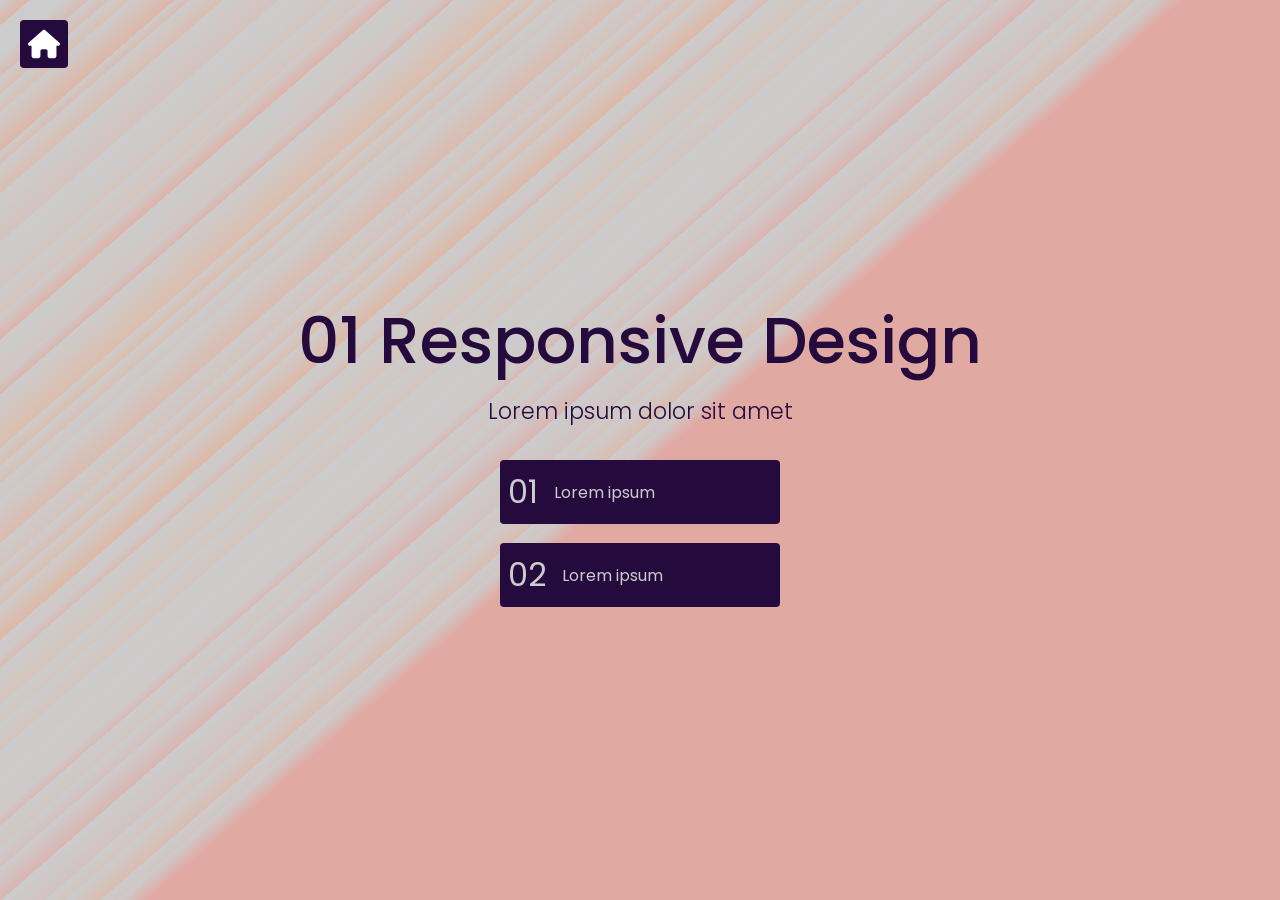
==== 01-responsive-design/index.html @ 39ef24ae "Cambio de foto y diseño" ====
<!DOCTYPE html>
<html lang="en">
<head>
    <meta charset="UTF-8">
    <meta name="viewport" content="width=device-width, initial-scale=1.0">
    <title>01 Responsive Design</title>
    
    <link rel="stylesheet" href="../css/master.css">
</head>
    <body class="rdesign">
        <nav>
            <a href="../index.html">   
                 <svg xmlns="http://www.w3.org/2000/svg" viewBox="0 0 576 512"><!--!Font Awesome Free 6.5.2 by @fontawesome - https://fontawesome.com License - https://fontawesome.com/license/free Copyright 2024 Fonticons, Inc.--><path fill="#ffffff" d="M575.8 255.5c0 18-15 32.1-32 32.1h-32l.7 160.2c0 2.7-.2 5.4-.5 8.1V472c0 22.1-17.9 40-40 40H456c-1.1 0-2.2 0-3.3-.1c-1.4 .1-2.8 .1-4.2 .1H416 392c-22.1 0-40-17.9-40-40V448 384c0-17.7-14.3-32-32-32H256c-17.7 0-32 14.3-32 32v64 24c0 22.1-17.9 40-40 40H160 128.1c-1.5 0-3-.1-4.5-.2c-1.2 .1-2.4 .2-3.6 .2H104c-22.1 0-40-17.9-40-40V360c0-.9 0-1.9 .1-2.8V287.6H32c-18 0-32-14-32-32.1c0-9 3-17 10-24L266.4 8c7-7 15-8 22-8s15 2 21 7L564.8 231.5c8 7 12 15 11 24z"/></svg>
            </a>
        </nav>
        <main>
        <header>
            <h1>01 Responsive Design</h1>
            <h2>Lorem ipsum dolor sit amet</h2>
        </header>
            <menu>
            <a href="#">
                <span>01</span>
                Lorem ipsum
            </a>
            <a href="#">
                <span>02</span>
                Lorem ipsum
            </a>
            </menu>
        </main>
    </body>
</html>
---- css/master.css ----
/*FONT*/
@import url('https://fonts.googleapis.com/css2?family=Poppins:wght@100;200;300;400;500;600;700;800;900&display=swap');/**F O N T/


/*VARIABLES*/
:root{
    --color-pri: #cccccc;
    --color-sec: #250A3D;
    --ffamily: Poppins, sans-serif;

}
/*RESET*/
*, *::before, *::after{
    box-sizing: border-box; 
}

*{
    margin: 0; 
    padding: 0; 
}

ul[role='list'], ol[role='list']{
    list-style: none; 
}

html:focus-within{
    scroll-behavior: smooth; 
}

a:not([class]){
    text-decoration-skip-ink: auto; 
}

img, picture, svg, video, canvas{
    max-width: 100%;
    height: auto; 
    vertical-align: middle; 
    font-style: italic; 
    background-repeat: no-repeat; 
    background-size: cover;
}

input, button, textarea, select{
    font: inherit; 
}

@media (prefers-reduced-motion: reduce){
    html:focus-within {
        scroll-behavior: auto;
    }
    *, *::before, *::after {
        animation-duration: 0.01ms !important;
        animation-iteration-count: 1 !important;
        transition-duration: 0.01ms !important;
        scroll-behavior: auto !important;
        transition: none;
    }
}

body, html{
    height: 100%; 
    scroll-behavior: smooth; 
}

/*GENERAL*/
body{
    color: #250A3D;
    font-family: var(--ffamily);
    display: flex;
    justify-content: center;
    align-items: center;
    min-height: 100vh;
}
nav{
   background-color: var(--color-sec);
   border-radius: 4px;
   padding: 8px;
   position: fixed;
   top: 20px;
   left: 20px;
   transition: all 0.4s ease-in;
   a:is(:link, :visited) {
    svg {
        height: 32px;
        width: 32px;
        }
    }
}
nav:is(:hover) {
    background-color: #4c0e2d;
        transform: scale(1.02) translateY(-2px);
}
main{
    display: flex;
    flex-direction: column;
    justify-content: center;
    align-items: center;
    gap: 2rem;
    header{
        display: flex;
        flex-direction: column;
        align-items: center;
        justify-content: center;
        gap: 0.4rem;
        h1{
            font-size: 2rem;
            font-weight: 500;
            text-align: center;
        }
        h2{
            font-size: 1.4rem;
            font-weight: 300;
            text-align: center;
        }
        h3{
            font-size: 1rem;
            font-weight: 500;
        }
        img {
            width: 160px;
        }
    }
    menu{
        display: flex;
        flex-direction: column;
        align-items: center;
        gap: 1.2rem;
        a:is(:link, :visited) {
            border-radius: 4px;
            background-color: var(--color-sec);
            color: var(--color-pri);
            display: flex;
            align-items: center;
            gap: 1rem;
            text-decoration: none;
            padding: 8px;
            transition: all 0.4s ease-in-out;
            width: 280px;
            span{
                font-size: 2rem;
            }
        }
        a:is(:hover){
            background-color: #8a65aa;
            transform: scale(1.02) translateY(-2px);
        }
    }
}

/*MAIN MENU*/
body.mmenu{
    background-color: #cccccc;
background-image: url("data:image/svg+xml,%3Csvg xmlns='http://www.w3.org/2000/svg' width='100%25' height='100%25' viewBox='0 0 1600 1200'%3E%3Cdefs%3E%3ClinearGradient id='a' x1='0' x2='0' y1='0' y2='100%25' gradientTransform='rotate(139,655,324)' gradientUnits='userSpaceOnUse'%3E%3Cstop offset='0' stop-color='%23b996e5'/%3E%3Cstop offset='0.02' stop-color='%23cccccc'/%3E%3Cstop offset='0.02' stop-color='%23c094e6'/%3E%3Cstop offset='0.032' stop-color='%23cccccc'/%3E%3Cstop offset='0.032' stop-color='%23bb8de8'/%3E%3Cstop offset='0.056' stop-color='%23cccccc'/%3E%3Cstop offset='0.056' stop-color='%23ccb3d9'/%3E%3Cstop offset='0.07' stop-color='%23cccccc'/%3E%3Cstop offset='0.07' stop-color='%23d18de8'/%3E%3Cstop offset='0.1' stop-color='%23cccccc'/%3E%3Cstop offset='0.1' stop-color='%23c29ee2'/%3E%3Cstop offset='0.126' stop-color='%23cccccc'/%3E%3Cstop offset='0.126' stop-color='%23beaadd'/%3E%3Cstop offset='0.142' stop-color='%23cccccc'/%3E%3Cstop offset='0.142' stop-color='%23cbb0da'/%3E%3Cstop offset='0.159' stop-color='%23cccccc'/%3E%3Cstop offset='0.159' stop-color='%23cac7cf'/%3E%3Cstop offset='0.17' stop-color='%23cccccc'/%3E%3Cstop offset='0.17' stop-color='%23cfb3d9'/%3E%3Cstop offset='0.197' stop-color='%23cccccc'/%3E%3Cstop offset='0.197' stop-color='%23d1a8dd'/%3E%3Cstop offset='0.218' stop-color='%23cccccc'/%3E%3Cstop offset='0.218' stop-color='%23bfa5df'/%3E%3Cstop offset='0.239' stop-color='%23cccccc'/%3E%3Cstop offset='0.239' stop-color='%23cdc1d2'/%3E%3Cstop offset='0.254' stop-color='%23cccccc'/%3E%3Cstop offset='0.254' stop-color='%23c596e5'/%3E%3Cstop offset='0.283' stop-color='%23cccccc'/%3E%3Cstop offset='0.283' stop-color='%23ccbad6'/%3E%3Cstop offset='0.294' stop-color='%23cccccc'/%3E%3Cstop offset='0.294' stop-color='%23c099e4'/%3E%3Cstop offset='0.305' stop-color='%23cccccc'/%3E%3Cstop offset='0.305' stop-color='%23b894e6'/%3E%3Cstop offset='0.332' stop-color='%23cccccc'/%3E%3Cstop offset='0.332' stop-color='%23ccbdd4'/%3E%3Cstop offset='0.346' stop-color='%23cccccc'/%3E%3Cstop offset='0.346' stop-color='%23bfa5df'/%3E%3Cstop offset='0.362' stop-color='%23cccccc'/%3E%3Cstop offset='0.362' stop-color='%23bea5df'/%3E%3Cstop offset='0.381' stop-color='%23cccccc'/%3E%3Cstop offset='0.381' stop-color='%23c7b2d9'/%3E%3Cstop offset='0.415' stop-color='%23cccccc'/%3E%3Cstop offset='0.415' stop-color='%23c8c0d3'/%3E%3Cstop offset='0.428' stop-color='%23cccccc'/%3E%3Cstop offset='0.428' stop-color='%23c8bfd3'/%3E%3Cstop offset='0.442' stop-color='%23cccccc'/%3E%3Cstop offset='0.442' stop-color='%23cfb1da'/%3E%3Cstop offset='0.456' stop-color='%23cccccc'/%3E%3Cstop offset='0.456' stop-color='%23c9c3d1'/%3E%3Cstop offset='0.498' stop-color='%23cccccc'/%3E%3Cstop offset='0.498' stop-color='%23d0abdc'/%3E%3Cstop offset='0.511' stop-color='%23cccccc'/%3E%3Cstop offset='0.511' stop-color='%23c48de8'/%3E%3Cstop offset='0.532' stop-color='%23cccccc'/%3E%3Cstop offset='0.532' stop-color='%23ccc9ce'/%3E%3Cstop offset='0.541' stop-color='%23cccccc'/%3E%3Cstop offset='0.541' stop-color='%23b98fe7'/%3E%3Cstop offset='0.56' stop-color='%23cccccc'/%3E%3Cstop offset='0.56' stop-color='%23c699e4'/%3E%3Cstop offset='0.581' stop-color='%23cccccc'/%3E%3Cstop offset='0.581' stop-color='%23cb98e4'/%3E%3Cstop offset='0.6' stop-color='%23cccccc'/%3E%3Cstop offset='0.6' stop-color='%23c7bed3'/%3E%3Cstop offset='0.618' stop-color='%23cccccc'/%3E%3Cstop offset='0.618' stop-color='%23ccc6cf'/%3E%3Cstop offset='0.656' stop-color='%23cccccc'/%3E%3Cstop offset='0.656' stop-color='%23cab9d6'/%3E%3Cstop offset='0.679' stop-color='%23cccccc'/%3E%3Cstop offset='0.679' stop-color='%23cdc4d1'/%3E%3Cstop offset='0.689' stop-color='%23cccccc'/%3E%3Cstop offset='0.689' stop-color='%23ccbfd3'/%3E%3Cstop offset='0.720' stop-color='%23cccccc'/%3E%3Cstop offset='0.720' stop-color='%23cfa7de'/%3E%3Cstop offset='0.734' stop-color='%23cccccc'/%3E%3Cstop offset='0.734' stop-color='%23c291e7'/%3E%3Cstop offset='0.748' stop-color='%23cccccc'/%3E%3Cstop offset='0.748' stop-color='%23c8acdc'/%3E%3Cstop offset='0.764' stop-color='%23cccccc'/%3E%3Cstop offset='0.764' stop-color='%23bfa1e1'/%3E%3Cstop offset='0.788' stop-color='%23cccccc'/%3E%3Cstop offset='0.788' stop-color='%23c5a3e0'/%3E%3Cstop offset='0.808' stop-color='%23cccccc'/%3E%3Cstop offset='0.808' stop-color='%23d19be3'/%3E%3Cstop offset='0.831' stop-color='%23cccccc'/%3E%3Cstop offset='0.831' stop-color='%23d0a5df'/%3E%3Cstop offset='0.856' stop-color='%23cccccc'/%3E%3Cstop offset='0.856' stop-color='%23c7a4df'/%3E%3Cstop offset='0.872' stop-color='%23cccccc'/%3E%3Cstop offset='0.872' stop-color='%23cdbfd3'/%3E%3Cstop offset='0.894' stop-color='%23cccccc'/%3E%3Cstop offset='0.894' stop-color='%23c48ee8'/%3E%3Cstop offset='0.914' stop-color='%23cccccc'/%3E%3Cstop offset='0.914' stop-color='%23c8bdd4'/%3E%3Cstop offset='0.942' stop-color='%23cccccc'/%3E%3Cstop offset='0.942' stop-color='%23cbc8ce'/%3E%3Cstop offset='0.957' stop-color='%23cccccc'/%3E%3Cstop offset='0.957' stop-color='%23cbc6cf'/%3E%3Cstop offset='0.973' stop-color='%23cccccc'/%3E%3Cstop offset='0.973' stop-color='%23c18de8'/%3E%3Cstop offset='1' stop-color='%23cccccc'/%3E%3Cstop offset='1' stop-color='%23cc9ee2'/%3E%3C/linearGradient%3E%3C/defs%3E%3Crect fill='url(%23a)' x='0' y='0' width='100%25' height='100%25'/%3E%3C/svg%3E");
background-attachment: fixed;
background-position: center;
background-size: cover;
}

/*RESPONSIVE DESIGN*/

body.rdesign{
    background-color: #cccccc;
    background-image: url("data:image/svg+xml,%3Csvg xmlns='http://www.w3.org/2000/svg' width='100%25' height='100%25' viewBox='0 0 1600 1200'%3E%3Cdefs%3E%3ClinearGradient id='a' x1='0' x2='0' y1='0' y2='100%25' gradientTransform='rotate(139,655,324)' gradientUnits='userSpaceOnUse'%3E%3Cstop offset='0' stop-color='%23e0aaa3'/%3E%3Cstop offset='0.02' stop-color='%23cccccc'/%3E%3Cstop offset='0.02' stop-color='%23d1c5c3'/%3E%3Cstop offset='0.032' stop-color='%23cccccc'/%3E%3Cstop offset='0.032' stop-color='%23dabcb0'/%3E%3Cstop offset='0.056' stop-color='%23cccccc'/%3E%3Cstop offset='0.056' stop-color='%23d4c5be'/%3E%3Cstop offset='0.07' stop-color='%23cccccc'/%3E%3Cstop offset='0.07' stop-color='%23d2c2c1'/%3E%3Cstop offset='0.1' stop-color='%23cccccc'/%3E%3Cstop offset='0.1' stop-color='%23dab5b1'/%3E%3Cstop offset='0.126' stop-color='%23cccccc'/%3E%3Cstop offset='0.126' stop-color='%23d4c0be'/%3E%3Cstop offset='0.142' stop-color='%23cccccc'/%3E%3Cstop offset='0.142' stop-color='%23d2c6c1'/%3E%3Cstop offset='0.159' stop-color='%23cccccc'/%3E%3Cstop offset='0.159' stop-color='%23d9b8b3'/%3E%3Cstop offset='0.17' stop-color='%23cccccc'/%3E%3Cstop offset='0.17' stop-color='%23cfc9c7'/%3E%3Cstop offset='0.197' stop-color='%23cccccc'/%3E%3Cstop offset='0.197' stop-color='%23cfc9c7'/%3E%3Cstop offset='0.218' stop-color='%23cccccc'/%3E%3Cstop offset='0.218' stop-color='%23d4c4bd'/%3E%3Cstop offset='0.239' stop-color='%23cccccc'/%3E%3Cstop offset='0.239' stop-color='%23d2c7c0'/%3E%3Cstop offset='0.254' stop-color='%23cccccc'/%3E%3Cstop offset='0.254' stop-color='%23d5c5bc'/%3E%3Cstop offset='0.283' stop-color='%23cccccc'/%3E%3Cstop offset='0.283' stop-color='%23dabab1'/%3E%3Cstop offset='0.294' stop-color='%23cccccc'/%3E%3Cstop offset='0.294' stop-color='%23cfc8c6'/%3E%3Cstop offset='0.305' stop-color='%23cccccc'/%3E%3Cstop offset='0.305' stop-color='%23dfb8a5'/%3E%3Cstop offset='0.332' stop-color='%23cccccc'/%3E%3Cstop offset='0.332' stop-color='%23dbbfaf'/%3E%3Cstop offset='0.346' stop-color='%23cccccc'/%3E%3Cstop offset='0.346' stop-color='%23d8bfb5'/%3E%3Cstop offset='0.362' stop-color='%23cccccc'/%3E%3Cstop offset='0.362' stop-color='%23d5c3ba'/%3E%3Cstop offset='0.381' stop-color='%23cccccc'/%3E%3Cstop offset='0.381' stop-color='%23dbbbaf'/%3E%3Cstop offset='0.415' stop-color='%23cccccc'/%3E%3Cstop offset='0.415' stop-color='%23d1c6c3'/%3E%3Cstop offset='0.428' stop-color='%23cccccc'/%3E%3Cstop offset='0.428' stop-color='%23d8c0b5'/%3E%3Cstop offset='0.442' stop-color='%23cccccc'/%3E%3Cstop offset='0.442' stop-color='%23dcbeac'/%3E%3Cstop offset='0.456' stop-color='%23cccccc'/%3E%3Cstop offset='0.456' stop-color='%23dcbdad'/%3E%3Cstop offset='0.498' stop-color='%23cccccc'/%3E%3Cstop offset='0.498' stop-color='%23dcb4ad'/%3E%3Cstop offset='0.511' stop-color='%23cccccc'/%3E%3Cstop offset='0.511' stop-color='%23d2c6c1'/%3E%3Cstop offset='0.532' stop-color='%23cccccc'/%3E%3Cstop offset='0.532' stop-color='%23cecac8'/%3E%3Cstop offset='0.541' stop-color='%23cccccc'/%3E%3Cstop offset='0.541' stop-color='%23deb3a8'/%3E%3Cstop offset='0.56' stop-color='%23cccccc'/%3E%3Cstop offset='0.56' stop-color='%23d5c4bc'/%3E%3Cstop offset='0.581' stop-color='%23cccccc'/%3E%3Cstop offset='0.581' stop-color='%23d4c5be'/%3E%3Cstop offset='0.6' stop-color='%23cccccc'/%3E%3Cstop offset='0.6' stop-color='%23cecac9'/%3E%3Cstop offset='0.618' stop-color='%23cccccc'/%3E%3Cstop offset='0.618' stop-color='%23d4c2bd'/%3E%3Cstop offset='0.656' stop-color='%23cccccc'/%3E%3Cstop offset='0.656' stop-color='%23dabeb0'/%3E%3Cstop offset='0.679' stop-color='%23cccccc'/%3E%3Cstop offset='0.679' stop-color='%23dabcb0'/%3E%3Cstop offset='0.689' stop-color='%23cccccc'/%3E%3Cstop offset='0.689' stop-color='%23deb6a7'/%3E%3Cstop offset='0.720' stop-color='%23cccccc'/%3E%3Cstop offset='0.720' stop-color='%23d8c1b4'/%3E%3Cstop offset='0.734' stop-color='%23cccccc'/%3E%3Cstop offset='0.734' stop-color='%23d8beb5'/%3E%3Cstop offset='0.748' stop-color='%23cccccc'/%3E%3Cstop offset='0.748' stop-color='%23d8bab4'/%3E%3Cstop offset='0.764' stop-color='%23cccccc'/%3E%3Cstop offset='0.764' stop-color='%23cccccc'/%3E%3Cstop offset='0.788' stop-color='%23cccccc'/%3E%3Cstop offset='0.788' stop-color='%23deb5a6'/%3E%3Cstop offset='0.808' stop-color='%23cccccc'/%3E%3Cstop offset='0.808' stop-color='%23dbbdaf'/%3E%3Cstop offset='0.831' stop-color='%23cccccc'/%3E%3Cstop offset='0.831' stop-color='%23d2c5c0'/%3E%3Cstop offset='0.856' stop-color='%23cccccc'/%3E%3Cstop offset='0.856' stop-color='%23deb0a7'/%3E%3Cstop offset='0.872' stop-color='%23cccccc'/%3E%3Cstop offset='0.872' stop-color='%23d7bbb7'/%3E%3Cstop offset='0.894' stop-color='%23cccccc'/%3E%3Cstop offset='0.894' stop-color='%23dbbeaf'/%3E%3Cstop offset='0.914' stop-color='%23cccccc'/%3E%3Cstop offset='0.914' stop-color='%23d4c4bd'/%3E%3Cstop offset='0.942' stop-color='%23cccccc'/%3E%3Cstop offset='0.942' stop-color='%23d6beb9'/%3E%3Cstop offset='0.957' stop-color='%23cccccc'/%3E%3Cstop offset='0.957' stop-color='%23d8b7b4'/%3E%3Cstop offset='0.973' stop-color='%23cccccc'/%3E%3Cstop offset='0.973' stop-color='%23dfbba6'/%3E%3Cstop offset='1' stop-color='%23cccccc'/%3E%3Cstop offset='1' stop-color='%23cdcbcb'/%3E%3C/linearGradient%3E%3C/defs%3E%3Crect fill='url(%23a)' x='0' y='0' width='100%25' height='100%25'/%3E%3C/svg%3E");
    background-attachment: fixed;
    background-position: center;
    background-size: cover;
    header{
        h1{
            font-size: 4rem;
        }
    }
    menu{
        a:is(:link, :visited) {
            color: var(--color-pri);
        }
    }
}
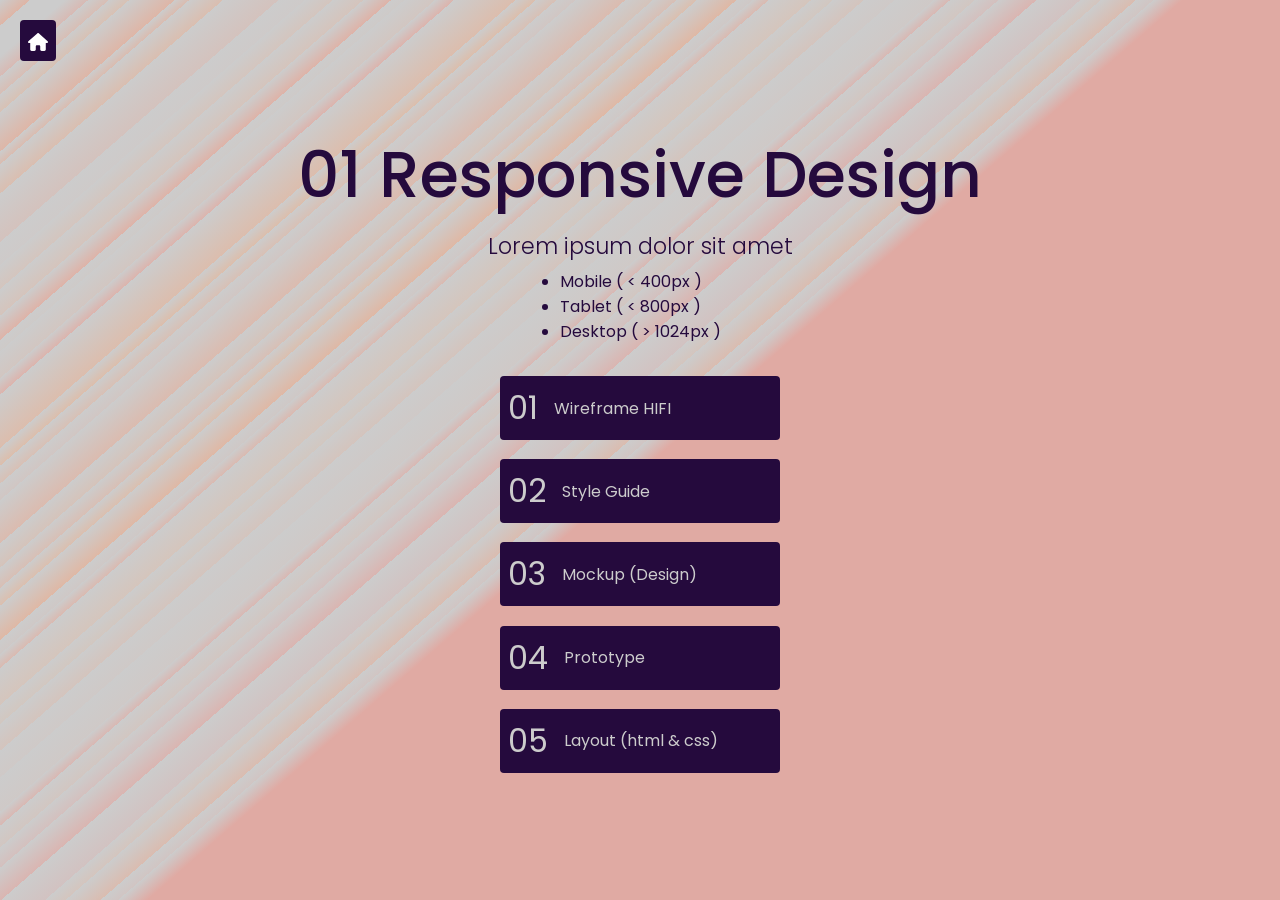
==== commit 5e28791f: "newpage" ====
--- a/01-responsive-design/index.html
+++ b/01-responsive-design/index.html
@@ -7,7 +7,7 @@
     
     <link rel="stylesheet" href="../css/master.css">
 </head>
-    <body class="rdesign">
+    <body class="level2">
         <nav>
             <a href="../index.html">   
                  <svg xmlns="http://www.w3.org/2000/svg" viewBox="0 0 576 512"><!--!Font Awesome Free 6.5.2 by @fontawesome - https://fontawesome.com License - https://fontawesome.com/license/free Copyright 2024 Fonticons, Inc.--><path fill="#ffffff" d="M575.8 255.5c0 18-15 32.1-32 32.1h-32l.7 160.2c0 2.7-.2 5.4-.5 8.1V472c0 22.1-17.9 40-40 40H456c-1.1 0-2.2 0-3.3-.1c-1.4 .1-2.8 .1-4.2 .1H416 392c-22.1 0-40-17.9-40-40V448 384c0-17.7-14.3-32-32-32H256c-17.7 0-32 14.3-32 32v64 24c0 22.1-17.9 40-40 40H160 128.1c-1.5 0-3-.1-4.5-.2c-1.2 .1-2.4 .2-3.6 .2H104c-22.1 0-40-17.9-40-40V360c0-.9 0-1.9 .1-2.8V287.6H32c-18 0-32-14-32-32.1c0-9 3-17 10-24L266.4 8c7-7 15-8 22-8s15 2 21 7L564.8 231.5c8 7 12 15 11 24z"/></svg>
@@ -17,15 +17,32 @@
         <header>
             <h1>01 Responsive Design</h1>
             <h2>Lorem ipsum dolor sit amet</h2>
+            <ul>
+                <li>Mobile ( < 400px )</li>
+                <li>Tablet ( < 800px )</li>
+                <li>Desktop ( > 1024px )</li>
+            </ul>
         </header>
             <menu>
-            <a href="#">
+            <a href="01-wireframe-hifi.html">
                 <span>01</span>
-                Lorem ipsum
+                Wireframe HIFI
             </a>
             <a href="#">
                 <span>02</span>
-                Lorem ipsum
+                Style Guide
+            </a>
+            <a href="#">
+                <span>03</span>
+                Mockup (Design)
+            </a>
+            <a href="#">
+                <span>04</span>
+                Prototype
+            </a>
+            <a href="#">
+                <span>05</span>
+                Layout (html & css)
             </a>
             </menu>
         </main>
--- a/css/master.css
+++ b/css/master.css
@@ -6,6 +6,8 @@
 :root{
     --color-pri: #cccccc;
     --color-sec: #250A3D;
+    --color-ter: #187e98;
+    --color-cua: #e82f2f;
     --ffamily: Poppins, sans-serif;
 
 }
@@ -81,13 +83,13 @@
    transition: all 0.4s ease-in;
    a:is(:link, :visited) {
     svg {
-        height: 32px;
-        width: 32px;
+        height: 20px;
+        width: 20px;
         }
     }
 }
 nav:is(:hover) {
-    background-color: #4c0e2d;
+    background-color: #ba86a1;
         transform: scale(1.02) translateY(-2px);
 }
 main{
@@ -158,7 +160,7 @@
 
 /*RESPONSIVE DESIGN*/
 
-body.rdesign{
+body.level2{
     background-color: #cccccc;
     background-image: url("data:image/svg+xml,%3Csvg xmlns='http://www.w3.org/2000/svg' width='100%25' height='100%25' viewBox='0 0 1600 1200'%3E%3Cdefs%3E%3ClinearGradient id='a' x1='0' x2='0' y1='0' y2='100%25' gradientTransform='rotate(139,655,324)' gradientUnits='userSpaceOnUse'%3E%3Cstop offset='0' stop-color='%23e0aaa3'/%3E%3Cstop offset='0.02' stop-color='%23cccccc'/%3E%3Cstop offset='0.02' stop-color='%23d1c5c3'/%3E%3Cstop offset='0.032' stop-color='%23cccccc'/%3E%3Cstop offset='0.032' stop-color='%23dabcb0'/%3E%3Cstop offset='0.056' stop-color='%23cccccc'/%3E%3Cstop offset='0.056' stop-color='%23d4c5be'/%3E%3Cstop offset='0.07' stop-color='%23cccccc'/%3E%3Cstop offset='0.07' stop-color='%23d2c2c1'/%3E%3Cstop offset='0.1' stop-color='%23cccccc'/%3E%3Cstop offset='0.1' stop-color='%23dab5b1'/%3E%3Cstop offset='0.126' stop-color='%23cccccc'/%3E%3Cstop offset='0.126' stop-color='%23d4c0be'/%3E%3Cstop offset='0.142' stop-color='%23cccccc'/%3E%3Cstop offset='0.142' stop-color='%23d2c6c1'/%3E%3Cstop offset='0.159' stop-color='%23cccccc'/%3E%3Cstop offset='0.159' stop-color='%23d9b8b3'/%3E%3Cstop offset='0.17' stop-color='%23cccccc'/%3E%3Cstop offset='0.17' stop-color='%23cfc9c7'/%3E%3Cstop offset='0.197' stop-color='%23cccccc'/%3E%3Cstop offset='0.197' stop-color='%23cfc9c7'/%3E%3Cstop offset='0.218' stop-color='%23cccccc'/%3E%3Cstop offset='0.218' stop-color='%23d4c4bd'/%3E%3Cstop offset='0.239' stop-color='%23cccccc'/%3E%3Cstop offset='0.239' stop-color='%23d2c7c0'/%3E%3Cstop offset='0.254' stop-color='%23cccccc'/%3E%3Cstop offset='0.254' stop-color='%23d5c5bc'/%3E%3Cstop offset='0.283' stop-color='%23cccccc'/%3E%3Cstop offset='0.283' stop-color='%23dabab1'/%3E%3Cstop offset='0.294' stop-color='%23cccccc'/%3E%3Cstop offset='0.294' stop-color='%23cfc8c6'/%3E%3Cstop offset='0.305' stop-color='%23cccccc'/%3E%3Cstop offset='0.305' stop-color='%23dfb8a5'/%3E%3Cstop offset='0.332' stop-color='%23cccccc'/%3E%3Cstop offset='0.332' stop-color='%23dbbfaf'/%3E%3Cstop offset='0.346' stop-color='%23cccccc'/%3E%3Cstop offset='0.346' stop-color='%23d8bfb5'/%3E%3Cstop offset='0.362' stop-color='%23cccccc'/%3E%3Cstop offset='0.362' stop-color='%23d5c3ba'/%3E%3Cstop offset='0.381' stop-color='%23cccccc'/%3E%3Cstop offset='0.381' stop-color='%23dbbbaf'/%3E%3Cstop offset='0.415' stop-color='%23cccccc'/%3E%3Cstop offset='0.415' stop-color='%23d1c6c3'/%3E%3Cstop offset='0.428' stop-color='%23cccccc'/%3E%3Cstop offset='0.428' stop-color='%23d8c0b5'/%3E%3Cstop offset='0.442' stop-color='%23cccccc'/%3E%3Cstop offset='0.442' stop-color='%23dcbeac'/%3E%3Cstop offset='0.456' stop-color='%23cccccc'/%3E%3Cstop offset='0.456' stop-color='%23dcbdad'/%3E%3Cstop offset='0.498' stop-color='%23cccccc'/%3E%3Cstop offset='0.498' stop-color='%23dcb4ad'/%3E%3Cstop offset='0.511' stop-color='%23cccccc'/%3E%3Cstop offset='0.511' stop-color='%23d2c6c1'/%3E%3Cstop offset='0.532' stop-color='%23cccccc'/%3E%3Cstop offset='0.532' stop-color='%23cecac8'/%3E%3Cstop offset='0.541' stop-color='%23cccccc'/%3E%3Cstop offset='0.541' stop-color='%23deb3a8'/%3E%3Cstop offset='0.56' stop-color='%23cccccc'/%3E%3Cstop offset='0.56' stop-color='%23d5c4bc'/%3E%3Cstop offset='0.581' stop-color='%23cccccc'/%3E%3Cstop offset='0.581' stop-color='%23d4c5be'/%3E%3Cstop offset='0.6' stop-color='%23cccccc'/%3E%3Cstop offset='0.6' stop-color='%23cecac9'/%3E%3Cstop offset='0.618' stop-color='%23cccccc'/%3E%3Cstop offset='0.618' stop-color='%23d4c2bd'/%3E%3Cstop offset='0.656' stop-color='%23cccccc'/%3E%3Cstop offset='0.656' stop-color='%23dabeb0'/%3E%3Cstop offset='0.679' stop-color='%23cccccc'/%3E%3Cstop offset='0.679' stop-color='%23dabcb0'/%3E%3Cstop offset='0.689' stop-color='%23cccccc'/%3E%3Cstop offset='0.689' stop-color='%23deb6a7'/%3E%3Cstop offset='0.720' stop-color='%23cccccc'/%3E%3Cstop offset='0.720' stop-color='%23d8c1b4'/%3E%3Cstop offset='0.734' stop-color='%23cccccc'/%3E%3Cstop offset='0.734' stop-color='%23d8beb5'/%3E%3Cstop offset='0.748' stop-color='%23cccccc'/%3E%3Cstop offset='0.748' stop-color='%23d8bab4'/%3E%3Cstop offset='0.764' stop-color='%23cccccc'/%3E%3Cstop offset='0.764' stop-color='%23cccccc'/%3E%3Cstop offset='0.788' stop-color='%23cccccc'/%3E%3Cstop offset='0.788' stop-color='%23deb5a6'/%3E%3Cstop offset='0.808' stop-color='%23cccccc'/%3E%3Cstop offset='0.808' stop-color='%23dbbdaf'/%3E%3Cstop offset='0.831' stop-color='%23cccccc'/%3E%3Cstop offset='0.831' stop-color='%23d2c5c0'/%3E%3Cstop offset='0.856' stop-color='%23cccccc'/%3E%3Cstop offset='0.856' stop-color='%23deb0a7'/%3E%3Cstop offset='0.872' stop-color='%23cccccc'/%3E%3Cstop offset='0.872' stop-color='%23d7bbb7'/%3E%3Cstop offset='0.894' stop-color='%23cccccc'/%3E%3Cstop offset='0.894' stop-color='%23dbbeaf'/%3E%3Cstop offset='0.914' stop-color='%23cccccc'/%3E%3Cstop offset='0.914' stop-color='%23d4c4bd'/%3E%3Cstop offset='0.942' stop-color='%23cccccc'/%3E%3Cstop offset='0.942' stop-color='%23d6beb9'/%3E%3Cstop offset='0.957' stop-color='%23cccccc'/%3E%3Cstop offset='0.957' stop-color='%23d8b7b4'/%3E%3Cstop offset='0.973' stop-color='%23cccccc'/%3E%3Cstop offset='0.973' stop-color='%23dfbba6'/%3E%3Cstop offset='1' stop-color='%23cccccc'/%3E%3Cstop offset='1' stop-color='%23cdcbcb'/%3E%3C/linearGradient%3E%3C/defs%3E%3Crect fill='url(%23a)' x='0' y='0' width='100%25' height='100%25'/%3E%3C/svg%3E");
     background-attachment: fixed;
@@ -175,3 +177,22 @@
         }
     }
 }
+
+/*LEVEL 3 DESING*/
+body.level3{
+    background-color: #87B7CC;
+    background-image: url("data:image/svg+xml,%3Csvg xmlns='http://www.w3.org/2000/svg' width='100%25' height='100%25' viewBox='0 0 1600 1200'%3E%3Cdefs%3E%3ClinearGradient id='a' x1='0' x2='0' y1='0' y2='100%25' gradientTransform='rotate(136,655,324)' gradientUnits='userSpaceOnUse'%3E%3Cstop offset='0' stop-color='%2386b1c4'/%3E%3Cstop offset='0.02' stop-color='%2387B7CC'/%3E%3Cstop offset='0.02' stop-color='%237b99a7'/%3E%3Cstop offset='0.032' stop-color='%2387B7CC'/%3E%3Cstop offset='0.032' stop-color='%2391aebb'/%3E%3Cstop offset='0.056' stop-color='%2387B7CC'/%3E%3Cstop offset='0.056' stop-color='%2389a7b5'/%3E%3Cstop offset='0.07' stop-color='%2387B7CC'/%3E%3Cstop offset='0.07' stop-color='%239bbece'/%3E%3Cstop offset='0.1' stop-color='%2387B7CC'/%3E%3Cstop offset='0.1' stop-color='%23789eaf'/%3E%3Cstop offset='0.126' stop-color='%2387B7CC'/%3E%3Cstop offset='0.126' stop-color='%2398b8c7'/%3E%3Cstop offset='0.142' stop-color='%2387B7CC'/%3E%3Cstop offset='0.142' stop-color='%2390bacd'/%3E%3Cstop offset='0.159' stop-color='%2387B7CC'/%3E%3Cstop offset='0.159' stop-color='%2396bfd1'/%3E%3Cstop offset='0.17' stop-color='%2387B7CC'/%3E%3Cstop offset='0.17' stop-color='%239ebac7'/%3E%3Cstop offset='0.197' stop-color='%2387B7CC'/%3E%3Cstop offset='0.197' stop-color='%238dafbf'/%3E%3Cstop offset='0.218' stop-color='%2387B7CC'/%3E%3Cstop offset='0.218' stop-color='%239cc2d3'/%3E%3Cstop offset='0.239' stop-color='%2387B7CC'/%3E%3Cstop offset='0.239' stop-color='%23b3cad5'/%3E%3Cstop offset='0.254' stop-color='%2387B7CC'/%3E%3Cstop offset='0.254' stop-color='%23b1cbd8'/%3E%3Cstop offset='0.283' stop-color='%2387B7CC'/%3E%3Cstop offset='0.283' stop-color='%2390bbce'/%3E%3Cstop offset='0.294' stop-color='%2387B7CC'/%3E%3Cstop offset='0.294' stop-color='%239bbac9'/%3E%3Cstop offset='0.305' stop-color='%2387B7CC'/%3E%3Cstop offset='0.305' stop-color='%237398a9'/%3E%3Cstop offset='0.332' stop-color='%2387B7CC'/%3E%3Cstop offset='0.332' stop-color='%238bb9cd'/%3E%3Cstop offset='0.346' stop-color='%2387B7CC'/%3E%3Cstop offset='0.346' stop-color='%238faab7'/%3E%3Cstop offset='0.362' stop-color='%2387B7CC'/%3E%3Cstop offset='0.362' stop-color='%2388b5c9'/%3E%3Cstop offset='0.381' stop-color='%2387B7CC'/%3E%3Cstop offset='0.381' stop-color='%2389afc0'/%3E%3Cstop offset='0.415' stop-color='%2387B7CC'/%3E%3Cstop offset='0.415' stop-color='%23b8d1dd'/%3E%3Cstop offset='0.428' stop-color='%2387B7CC'/%3E%3Cstop offset='0.428' stop-color='%23aac6d3'/%3E%3Cstop offset='0.442' stop-color='%2387B7CC'/%3E%3Cstop offset='0.442' stop-color='%237da5b6'/%3E%3Cstop offset='0.456' stop-color='%2387B7CC'/%3E%3Cstop offset='0.456' stop-color='%2388b5ca'/%3E%3Cstop offset='0.498' stop-color='%2387B7CC'/%3E%3Cstop offset='0.498' stop-color='%2389aab9'/%3E%3Cstop offset='0.511' stop-color='%2387B7CC'/%3E%3Cstop offset='0.511' stop-color='%236c8d9c'/%3E%3Cstop offset='0.532' stop-color='%2387B7CC'/%3E%3Cstop offset='0.532' stop-color='%2388b7cc'/%3E%3Cstop offset='0.541' stop-color='%2387B7CC'/%3E%3Cstop offset='0.541' stop-color='%2388b6c9'/%3E%3Cstop offset='0.56' stop-color='%2387B7CC'/%3E%3Cstop offset='0.56' stop-color='%23a4becb'/%3E%3Cstop offset='0.581' stop-color='%2387B7CC'/%3E%3Cstop offset='0.581' stop-color='%23acc9d6'/%3E%3Cstop offset='0.6' stop-color='%2387B7CC'/%3E%3Cstop offset='0.6' stop-color='%239dbdcb'/%3E%3Cstop offset='0.618' stop-color='%2387B7CC'/%3E%3Cstop offset='0.618' stop-color='%23a2c5d6'/%3E%3Cstop offset='0.656' stop-color='%2387B7CC'/%3E%3Cstop offset='0.656' stop-color='%237da7ba'/%3E%3Cstop offset='0.679' stop-color='%2387B7CC'/%3E%3Cstop offset='0.679' stop-color='%2386b6ca'/%3E%3Cstop offset='0.689' stop-color='%2387B7CC'/%3E%3Cstop offset='0.689' stop-color='%2386a7b6'/%3E%3Cstop offset='0.720' stop-color='%2387B7CC'/%3E%3Cstop offset='0.720' stop-color='%2385b0c4'/%3E%3Cstop offset='0.734' stop-color='%2387B7CC'/%3E%3Cstop offset='0.734' stop-color='%239ebfcf'/%3E%3Cstop offset='0.748' stop-color='%2387B7CC'/%3E%3Cstop offset='0.748' stop-color='%2384b2c6'/%3E%3Cstop offset='0.764' stop-color='%2387B7CC'/%3E%3Cstop offset='0.764' stop-color='%23b2c8d4'/%3E%3Cstop offset='0.788' stop-color='%2387B7CC'/%3E%3Cstop offset='0.788' stop-color='%239ec2d3'/%3E%3Cstop offset='0.808' stop-color='%2387B7CC'/%3E%3Cstop offset='0.808' stop-color='%2390b6c7'/%3E%3Cstop offset='0.831' stop-color='%2387B7CC'/%3E%3Cstop offset='0.831' stop-color='%237fa9bc'/%3E%3Cstop offset='0.856' stop-color='%2387B7CC'/%3E%3Cstop offset='0.856' stop-color='%237493a2'/%3E%3Cstop offset='0.872' stop-color='%2387B7CC'/%3E%3Cstop offset='0.872' stop-color='%237ca1b2'/%3E%3Cstop offset='0.894' stop-color='%2387B7CC'/%3E%3Cstop offset='0.894' stop-color='%2394b8c8'/%3E%3Cstop offset='0.914' stop-color='%2387B7CC'/%3E%3Cstop offset='0.914' stop-color='%2391b6c7'/%3E%3Cstop offset='0.942' stop-color='%2387B7CC'/%3E%3Cstop offset='0.942' stop-color='%2379a2b5'/%3E%3Cstop offset='0.957' stop-color='%2387B7CC'/%3E%3Cstop offset='0.957' stop-color='%238bb9cd'/%3E%3Cstop offset='0.973' stop-color='%2387B7CC'/%3E%3Cstop offset='0.973' stop-color='%23abcad8'/%3E%3Cstop offset='1' stop-color='%2387B7CC'/%3E%3Cstop offset='1' stop-color='%237ea9bc'/%3E%3C/linearGradient%3E%3C/defs%3E%3Crect fill='url(%23a)' x='0' y='0' width='100%25' height='100%25'/%3E%3C/svg%3E");
+    background-attachment: fixed;
+    background-size: cover;
+
+    header{
+        h1{
+            font-size: 2.8rem;
+        }
+    }
+    menu{
+        a:is(:link, :visited){
+            color: #250A3D;
+        }
+    }
+}
